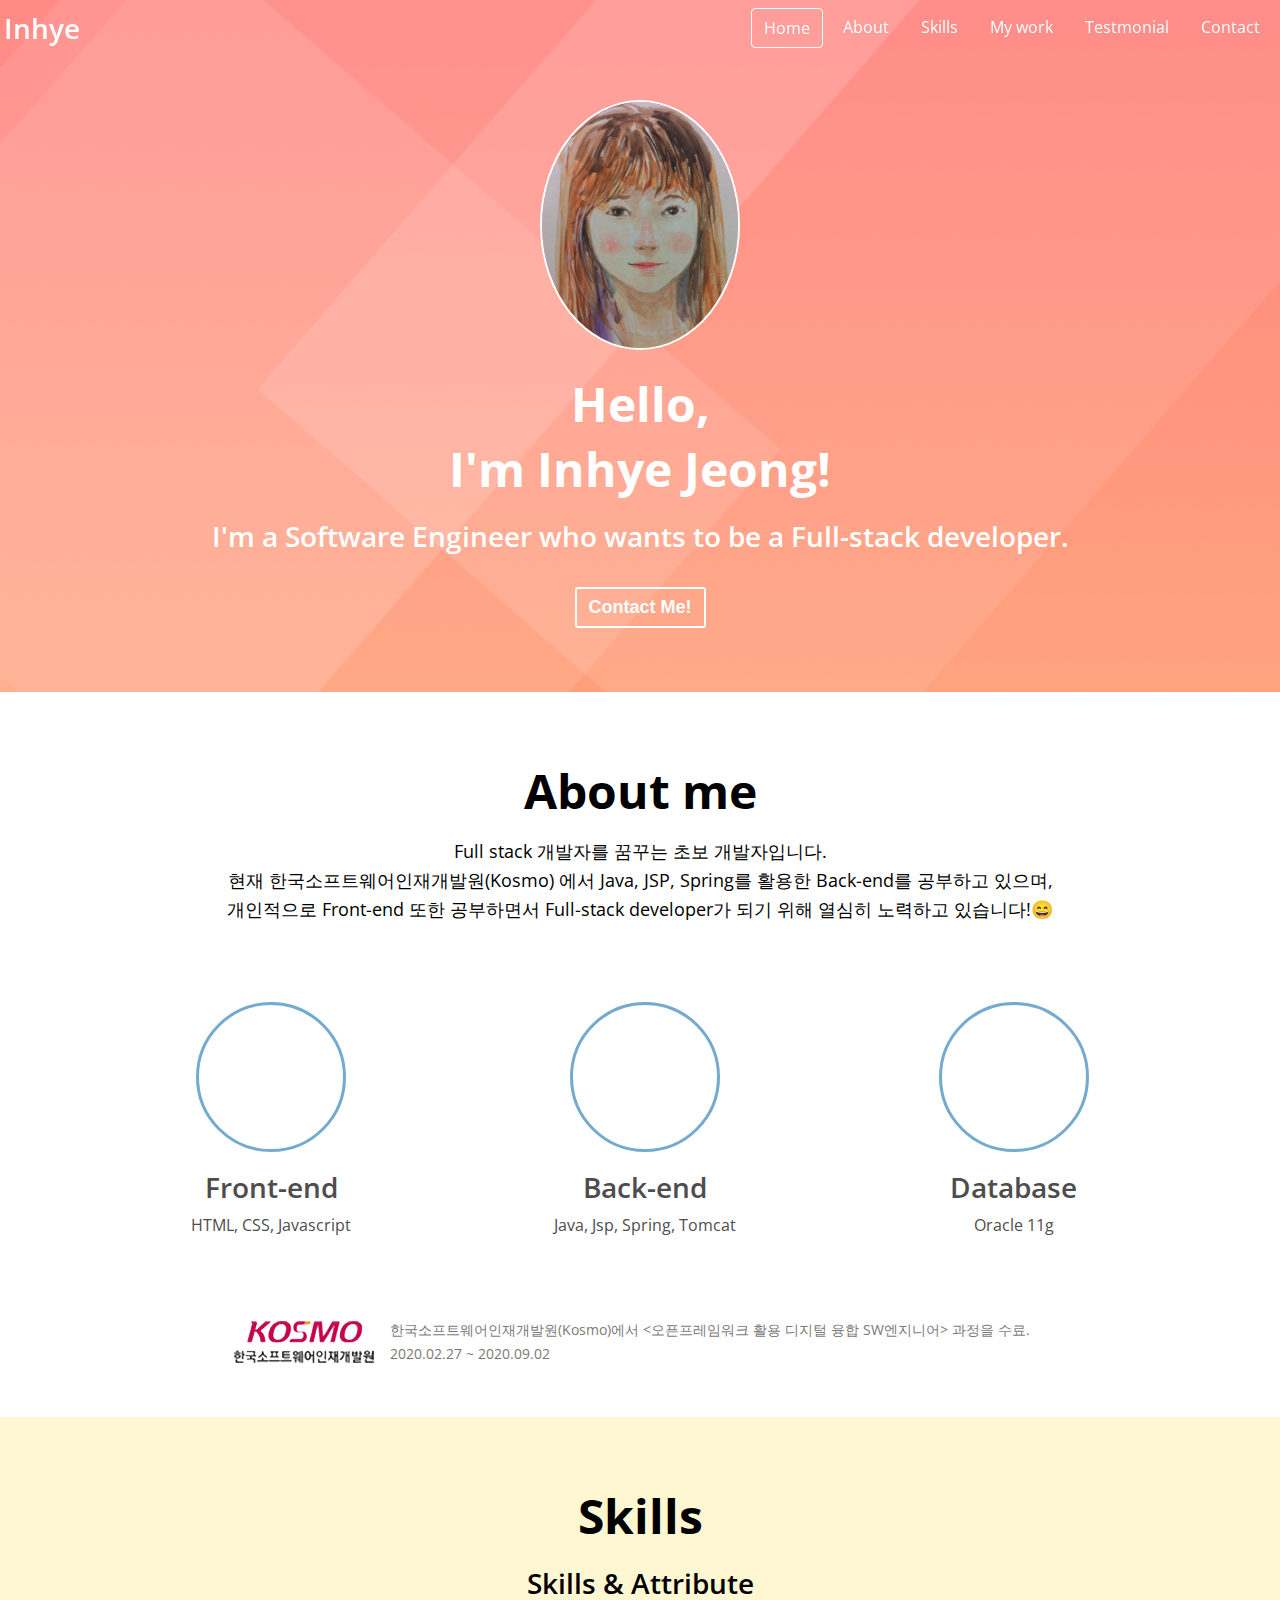
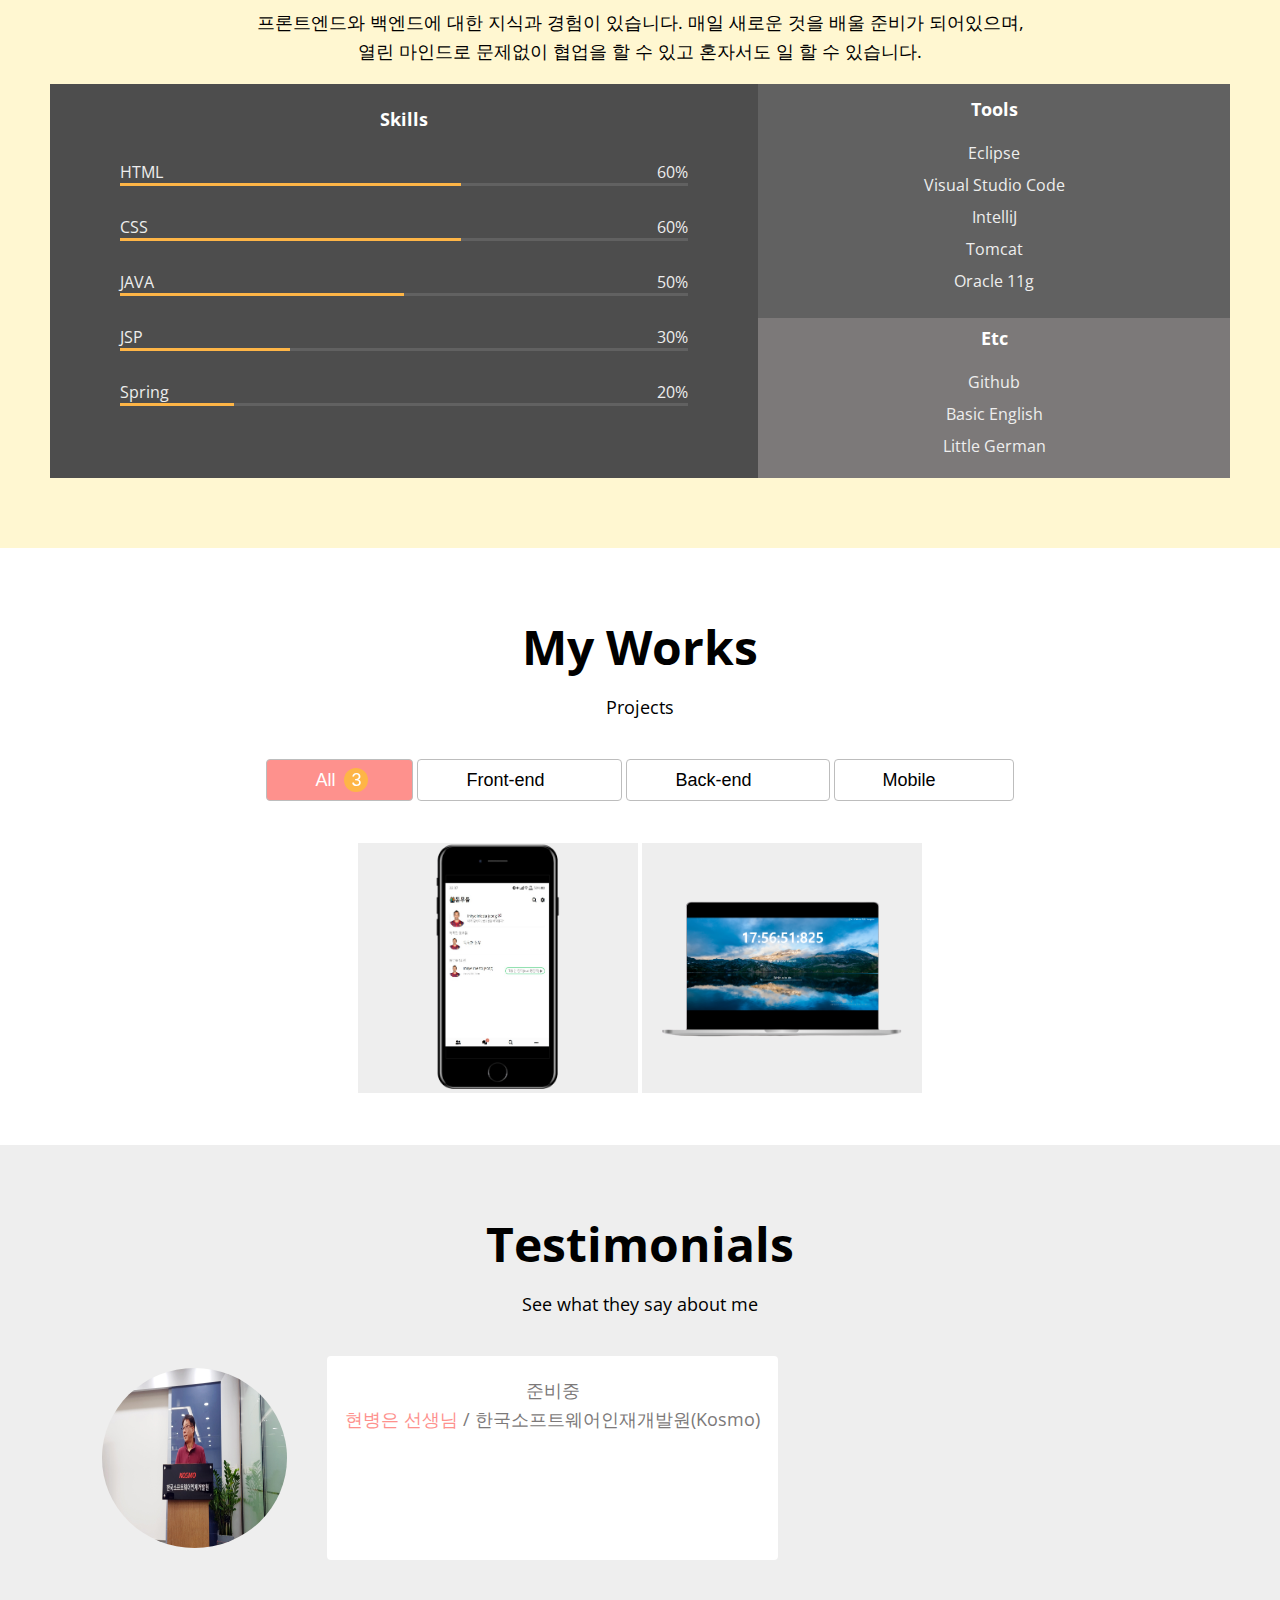
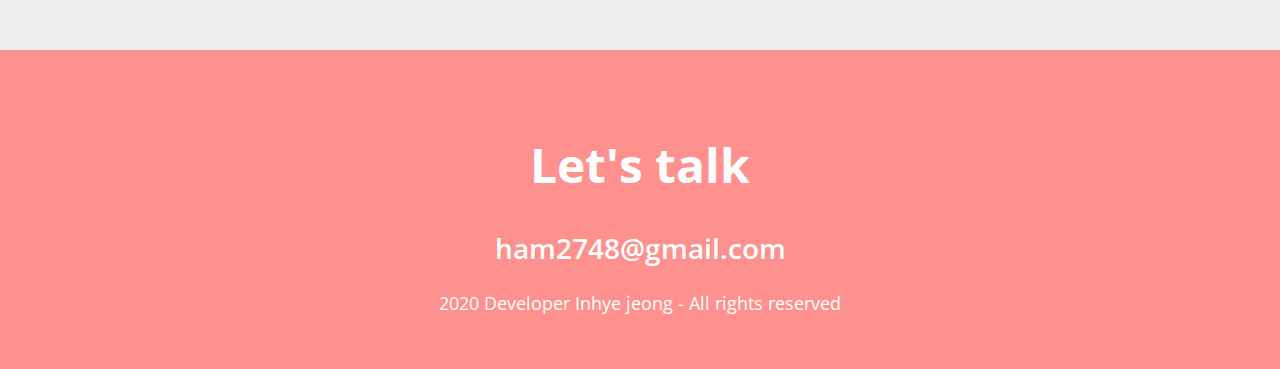
==== index1.html @ 063734d1 "JS Navbar" ====
<!DOCTYPE html>
<html lang="en">
<head>
    <meta charset="UTF-8">
    <meta name="viewport" content="width=device-width, initial-scale=1.0">
    <!-- Font awesome CDN  -->
    <link rel="stylesheet" 
          href="https://use.fontawesome.com/releases/v5.13.0/css/all.css" 
          integrity="sha384-Bfad6CLCknfcloXFOyFnlgtENryhrpZCe29RTifKEixXQZ38WheV+i/6YWSzkz3V" 
          crossorigin="anonymous">
    <!-- 구글 폰트 CDN-->
    <link href="https://fonts.googleapis.com/css2?family=Open+Sans:wght@400;600;700&display=swap" 
          rel="stylesheet">
    <!-- CSS Import -->
    <link rel="stylesheet" 
          type="text/css" 
          href="css/style.css" />
    <script defer src="/js/main.js"></script>
    <title>Document</title>
</head>
<body>
    <!-- 6개의 section으로 구분을 함 -->
    <!--  -->
    <!-- Navbar -->
    <!-- 전체 세션 구분  -->
    <nav id="navbar">
        <!-- 상단 로고단 구성 -->
        <div class="navbar__logo">
            <i class="fab fa-diaspora"></i>
            <a href="#">Inhye</a>
        </div>
        <!-- 메뉴 구성 -->
        <div class="navbar__menu">
            <ul class="navbar__menu">
                <li class="navbar__menu__item active" >Home</li>
                <li class="navbar__menu__item">About</li>
                <li class="navbar__menu__item">Skills</li>
                <li class="navbar__menu__item">My work</li>
                <li class="navbar__menu__item">Testmonial</li>
                <li class="navbar__menu__item">Contact</li>
            </ul>
        </div>

        <!-- Toggle Button -->
        <button class="navbar__toggle-btn">
            <i class="fas fa-bars"></i>
        </button>
    </nav>

    <!-- HOME -->
    <section id="home">
        <img src="images/IMG_6119.jpg"
        width="20%"
        height="20%" 
        alt="Inhye's profile photos" 
        class="home__avartar" 
        />
        <h1 class="home__title">Hello, <br/>I'm Inhye Jeong!</h1>
        <h2 class="home__description">I'm a Software Engineer who wants to be a Full-stack developer.</h2>
        <button class="home__contact">Contact Me!</button>
    </section>


    <!-- About -->
    <!-- 프로필사진, 인삿말, 간단한 프로필 메세지, contact me -->
    <section id="about" class="section section__container">
        <!-- 공통되는 부분은 따로 클래스 or id의 명칭을 지정하지 않는다. -->
        <h1>About me</h1>
        <p>
            Full stack 개발자를 꿈꾸는 초보 개발자입니다.<p> 현재 한국소프트웨어인재개발원(Kosmo) 에서 Java, JSP, Spring를 활용한 Back-end를 공부하고 있으며, <p>
            개인적으로 Front-end 또한 공부하면서 Full-stack developer가 되기 위해 열심히 노력하고 있습니다!😄
        </p>
        <div class="about__majors">
            <div class="major">
                <div class="major__icon">
                    <i class="fab fa-html5"></i>
                </div>
                <h2 class="major__title">Front-end</h2>
                <div class="major__description">
                    HTML, CSS, Javascript
                </div>
            </div>
            <div class="major">
                <div class="major__icon">
                    <i class="fas fa-server"></i>
                </div>
                <h2 class="major__title">Back-end</h2>
                <div class="major__description">
                    Java, Jsp, Spring, Tomcat
                </div>
            </div>
            <div class="major">
                <div class="major__icon">
                    <i class="fas fa-database"></i>
                </div>
                <h2 class="major__title">Database</h2>
                <div class="major__description">
                    Oracle 11g
                </div>
            </div>
        </div>
        <div class="about__school">
            <div class="school ">
                <img src="images/school/logo_center.png" 
                alt="school" 
                class="school__logo">
                <div class="school__description">
                    <p class="school__name">
                        한국소프트웨어인재개발원(Kosmo)에서 <오픈프레임워크 활용 디지털 융합 SW엔지니어> 과정을 수료.
                    </p>
                    <p class="school__period">
                        2020.02.27 ~ 2020.09.02
                    </p>
                </div>
            </div>
        </div>
    </section>

    <!-- Skills -->
    <section id="skills" class="section">
        <div class="section__container">
            <h1>Skills</h1>
            <h2>Skills & Attribute</h2>
            <p>
                프론트엔드와 백엔드에 대한 지식과 경험이 있습니다. 
                매일 새로운 것을 배울 준비가 되어있으며,<p> 
                열린 마인드로 문제없이 협업을 할 수 있고 혼자서도 일 할 수 있습니다.
            </p>

            <!-- 전체적인 skills 설명 부분 -->
            <div class="skillset">
                <!-- 그래프로 보여줄 부분 -->
                <div class="skillset__left">
                    <h3 class="skillset__title">Skills</h3>
                    <div class="skill">
                        <div class="skill__description">
                            <span>HTML</span>
                            <span>60%</span>
                        </div>
                        <div class="skill__bar">
                            <div class="skill__value" style="width: 60%;"></div>
                        </div>
                    </div>
                    <div class="skill">
                        <div class="skill__description">
                            <span>CSS</span>
                            <span>60%</span>
                        </div>
                        <div class="skill__bar">
                            <div class="skill__value" style="width: 60%;"></div>
                        </div>
                    </div>
                    <div class="skill">
                        <div class="skill__description">
                            <span>JAVA</span>
                            <span>50%</span>
                        </div>
                        <div class="skill__bar">
                            <div class="skill__value" style="width: 50%;"></div>
                        </div>
                    </div>
                    <div class="skill">
                        <div class="skill__description">
                            <span>JSP</span>
                            <span>30%</span>
                        </div>
                        <div class="skill__bar">
                            <div class="skill__value" style="width: 30%;"></div>
                        </div>
                    </div>
                    <div class="skill">
                        <div class="skill__description">
                            <span>Spring</span>
                            <span>20%</span>
                        </div>
                        <div class="skill__bar">
                            <div class="skill__value" style="width: 20%;"></div>
                        </div>
                    </div>
                </div>
                <div class="skillset__right">
                    <div class="tools">
                        <h3 class="skillset__title">Tools</h3>
                        <ul class="tools__list">
                            <li><span>Eclipse</span></li>
                            <li><span>Visual Studio Code</span></li>
                            <li><span>IntelliJ</span></li>
                            <li><span>Tomcat</span></li>
                            <li><span>Oracle 11g</span></li>
                        </ul>
                    </div>
                    <div class="etc">
                        <h3 class="skillset__title">Etc</h3>
                        <ul class="etc__list">
                            <li><span>Github</span></li>
                            <li><span>Basic English</span></li>
                            <li><span>Little German</span></li>
                        </ul>
                    </div>
                </div>
            </div>
        </div>            
    </section>

    <!-- Work -->
    <section id="work" class="section">
       <div class="section__container">
        <h1>My Works</h1>
        <h3>Projects</h3>
        <div class="work__categories">
            <button class="category__btn active">
                All <span class="category__count">3</span>
            </button>
            <button class="category__btn">
                Front-end <span class="category__count">2</span>
            </button>
            <button class="category__btn">
                Back-end <span class="category__count">1</span>
            </button>
            <button class="category__btn">
                Mobile <span class="category__count">0</span>
            </button>
        </div>
        <div class="works__projects">
            <a 
                href="https://github.com/ineainea/kakao-clone-v2" 
                class="project"
                target="blank">
                <!-- project의 이미지를 올릴부분 -->
                <img src="images/projects/kakao-clone-v2-removebg.png" 
                     alt="Kakako Talk Clone"
                     class="project__img">
                <!-- project에 대한 설명 부분 -->
                <div class="project__description">
                    <h3>Kakako Talk Clone </h3>
                    <span>Clone coding with HTML and CSS</span>
                </div>
            </a>
            <a 
            href="https://github.com/ineainea/Momentum-clone" 
            class="project"
            target="blank">
            <!-- project의 이미지를 올릴부분 -->
            <img src="images/projects/Momentum-clone-v2-removebg-preview.png" 
                 alt="Momentum TO-DO List Clone"
                 class="project__img">
            <!-- project에 대한 설명 부분 -->
            <div class="project__description">
                <h3>Momentum TO-DO List Clone</h3>
                <span>Clone coding with HTML, CSS, Javascript and OpenAPI</span>
            </div>
        </a>
        </div>
       </div>
    </section>
    <!-- Testmonials -->
    <section id="testmonials" class="section">
        <div class="section__container">
            <!-- 제목부분 -->
        <h1>Testimonials</h1>
        <h3>See what they say about me</h3>
        <!-- 안에 구성부분 -->
        <div class="testmonials">
            <div class="testmonial">
                <!-- 추천인의 사진 -->
                <img src="images/testmonial/현병은강사님.jpg" 
                alt="People" 
                class="testmnial__avatar"/>
                <!-- 추천에 대한 내용 -->
                <div class="testmonial__speech-bubble">
                    <p>준비중</p>
                    <p class="name">
                        <a href="http://www.ikosmo.co.kr/introduce/introduceTeacher.ans">
                            현병은 선생님
                        </a>
                         / 한국소프트웨어인재개발원(Kosmo)
                    </p>
                </div>
            </div>
        </div>
        </div>
    </section>
    <!-- Contact -->
    <section id="contact" class="section">
        <h1 class="contact__title">Let's talk</h1>
        <h2 class="contact__email">ham2748@gmail.com</h2>
        <div class="contact__link">
            <a href="https://github.com/ineainea" target="_blank">
                <i class="fab fa-github"></i>
            </a>
            <a href="https://www.instagram.com/jeonginhye769/" target="_blank">
                <i class="fab fa-instagram"></i>
            </a>
        </div>
        <p class="conntact__rights">
            2020 Developer Inhye jeong - All rights reserved
        </p>
    </section>
</body>
</html>
---- css/style.css ----
/* Global Setting */
:root
{
    /* Color */
    --color-white: #ffffff;
    --color-light-white: #eeeeee;
    --color-dark-white: #bdbdbd;
    --color-pink: #fe918d;
    --color-dark-pink: #ff6863;
    --color-dark-grey: #4d4d4d;
    --color-grey: #616161;
    --color-light-grey: #7c7979;
    --color-blue: #73aace;
    --color-yellow: #fff7d1;
    --color-orange: #feb546;
    --color-black: #000000;

    /* Font Size */
    --font-large: 48px;
    --font-medium: 28px;
    --font-regular: 18px;
    --font-small: 16px;
    --font-micro: 14px;

    /* Font weight */
    --weight-bold: 700;
    --weight-semi-bold: 600;
    --weight-regular: 400;

    /* Size */
    --size-border-radius: 4px;

    /* Annimation */
    --animation-duration: 300ms;
}

/* Universial tags */
*
{
    box-sizing: border-box;
}

body
{
    font-family: 'Open Sans', sans-serif;
    margin: 0;
    cursor: default;
}

a
{
    /* 밑줄 색 삭제 */
    text-decoration: none;
    color: var(--color-white);
}

button
{
    background-color: transparent;
    cursor: pointer;
    border: none;
    outline: none;
}

ul
{
    /* 목록 앞 마커를 정하는 속성 */
    list-style: none;
    padding-left: 0;
}

/* Typography */
h1 {
    font-size: var(--font-large);
    font-weight: var(--weight-bold);
    color: var(--color-black);
    margin: 16px 0px;
  }
  
h2 {
    font-size: var(--font-medium);
    font-weight: var(--weight-semi-bold);
    color: var(--color-black);
    margin: 8px 0;
  }
  
  h3 {
    font-size: var(--font-regular);
    font-weight: var(--weight-regular);
    color: var(--color-black);
    margin: 8px 0;
  }
  
  p {
    font-size: var(--font-regular);
    font-weight: var(--weight-regular);
    color: var(--color-black);
    margin: 4px 0;
  }

/* Navbar */
#navbar
{
    /* 2군데로 나누고 */
    display: flex;
    position: fixed;
    width: 100%;
    height: 55px;
    /* 양옆으로 간격을 벌려놓는다 */
    justify-content: space-between;
    background-color: transparent;
    /* 수직일 때의 중심을 잡을 떄는 align-items */
    align-items: center;
    color: var(--color-white);
    padding: 4px;
    transition: all var(--animation-duration) ease-in;
}

#navbar.navbar--dark
{
    background-color: var(--color-pink);
    height: 55px;
    padding: 4px;
}

.navbar__menu
{
    /* 수평으로 놓게함 */
    display: flex;
}

.navbar__logo
{
    font-size: var(--font-medium);
    font-weight: var(--weight-semi-bold);
}

.navbar__menu__item
{
    /* 간격 띄어놓음 */
    padding: 8px 12px;
    margin: 0 4px;
    cursor: pointer;
    border-radius: var(--size-border-radius);
}

.navbar__menu__item.active
{
    border: 1px solid var(--color-white);
}

/* navbar__menu__item 위로 마우스가 올라갔을 때 */
.navbar__menu__item:hover
{
    background-color: var(--color-dark-pink);
}

.navbar__toggle-btn
{
    /*기존 자리에서 빠져나와 자리를 잡음
    top, left 등 자리를 지정해줘야함*/
    /* 페이지의 사이즈가 768px 이상일때는 토글버튼이 안보임*/
    position: absolute;
    top: 24px;
    right: 32px;
    font-size: 24px;
    color: var(--color-white);
    display: none;
}


/* HOME */
#home
{
    background: url('/images/homebackground.png') center/cover no-repeat;
    padding: 40px;
    padding-top: 100px;
    text-align: center;
}

.home__avartar
{
    width: 200px;
    height: 250px;
    border-radius: 50%;
    border: 2px solid var(--color-white);
}

.home__title,
.home__description
{
    color: var(--color-white);
}

.home__contact
{
    font-size: var(--font-regular);
    font-weight: var(--weight-semi-bold);
    margin: 24px;
    padding: 8px 12px;
    border: 2px solid var(--color-white);
    border-radius: 3px;
    color: var(--color-white);
}

/* Section common */
.section
{
    padding: 50px;
    text-align: center;
    /*보통 1000~1200px 이 데스크탑에서
    편하게 볼 수 있는 너비이다.*/
    margin: auto;
}

.section__container
{
    max-width: 1200px;
    margin: auto;
}

.about__majors
{
    display: flex;
    justify-content: space-around;
    margin: 80px 0;
}

.about__school
{
    display: flex;
    justify-content: space-around;
}

.major__icon
{
    width: 150px;
    height: 150px;
    line-height: 150px;
    font-size: 90px;
    margin: auto;
    border: 3px solid var(--color-blue);
    border-radius: 50%;
    margin-bottom: 16px;
    color: var(--color-blue);
}
.major__icon i
{
    /* 애니메이션은 300ms ~ 350ms 사이에서 사용하는것이 적당
    그 이상 혹은 이하는 너무 빠르거나 느리다. */
    transition: all 350ms ease;
}
.major__icon:hover i
{
    color: var(--color-pink);
    transform: rotate(-30deg) scale(1.1);
}

.major__title,
.major__description
{
    color: var(--color-dark-grey);
}

.major__description
{
    font-size: var(--font-small);
}

.school
{
    display: flex;
    align-items: center;
}

.school__description
{
    margin: 0 16px;
    text-align: left;
}

.school__name,
.school__period
{
    color: var(--color-light-grey);
}

.school__name
{
    font-size: var(--font-micro);
}

.school__period
{
    font-size: var(--font-micro);
}

/* Skill */
#skills
{
    background-color: var(--color-yellow);
    
}

.skillset
{
    display: flex;
    background-color: var(--color-light-grey);
    color: var(--color-light-white);
    margin: 20px 0;
}

.skillset__title
{
    color: var(--color-white);
    font-weight: var(--weight-bold);
    margin-top: 8px;
}

.skillset__left
{
    flex-basis: 60%;
    background-color: var(--color-dark-grey);
    padding: 15px 40px;
}

.skill
{
    margin: 30px;
}

.skill__description
{
    display: flex;
    justify-content: space-between;
}

.skill__bar
{
    width: 100%;
    height: 3px;
    background-color: var(--color-grey);
}

.skill__value
{
    height: 3px;
    background-color: var(--color-orange);
}

.skillset__right
{
    flex-basis: 40%;
}

.tools
{
    background-color: var(--color-grey);
    padding: 5px;
}

.tools li,
.etc li
{
    padding: 5px;
}

/* Work */
.work__categories
{
    margin: 40px;
}

.category__btn
{
    border: 1px solid var(--color-dark-white);
    border-radius: var(--size-border-radius);
    font-size: var(--font-regular);
    padding: 8px 48px;
}

.category__btn.active,
.category__btn:hover
{
    background-color: var(--color-pink);
    color: var(--color-white);
}
.category__btn.active .category__count,
.category__btn:hover .category__count
{
    opacity: 1;
    top: 0;
}
.category__count
{
    background-color: var(--color-orange);
    border-radius: 50%;
    color: var(--color-white);
    width: 24px;
    height: 24px;
    line-height: 24px;;
    display: inline-block;
    position: relative;
    top: -20px;
    left: 4px;
    opacity: 0;
    transition: all var(--animation-duration) ease-in;
}

.works__projects
{
    display: flex;
    flex-wrap: wrap;
    justify-content: center;
}

.project
{
    position: relative;
    display: flex;
    justify-content: center;
    align-items: center;
    width: 280px;
    height: 250px;
    margin: 2px;
    background-color: var(--color-light-white);
}

.project__img
{
    max-width: 100%;
    max-height: 100%;
}

.project__description
{
    /*posion: absolute를 쓰게되면 근접한 노드중에 static을 쓰지 않은 부모로 찾아가게 됨*/
    /*아무것도 쓰지않으면 default로 static이 사용됨*/
    /*결국 boby부분으로 올라감*/
    /*위에 .project에서 선언한 position: relative; 으로 영역에서만 absolute 이동 할 수 있음 */
    position: absolute;
    background-color: black;
    display: flex;
    flex-direction: column;
    justify-content: center;
    width: 100%;
    height: 100%;
    top: 0;
    left: 0;
    opacity: 0;
    transform: translateY(10px);
    transition: all var(--animation-duration) ease-in;
}

.project:hover .project__description
{
    opacity: 0.8;
    transform: translateY(0px);
}

.project__description h3
{
    color: var(--color-white);
}

.project__description h3:after
{
    content: '';
    display: block;
    position: relative;
    left: 50%;
    width: 25px;
    height: 2px;
    margin-left: -12px;
    margin-top: 8px;
    background-color: var(--color-dark-white);
}

/* Testimonial */
#testmonials
{
    background-color: var(--color-light-white);
}

.testmonials
{
    margin: 40px;
    text-align: center;
    justify-content: center;
}

.testmonial
{   
    display: flex;
    margin: 32px 0;
}

.testmnial__avatar
{
    width: 185px;
    height: 180px;
    border-radius: 50%;
    margin: 12px;
}
/* 홀수일때 margin을 오른쪽에만 줌 */
.testmnial__avatar:nth-child(odd)
{
    margin-right: 40px;
}
/* 짝수일 때 margin을 왼쪽에만 줌 */
.testmnial__avatar:nth-child(even)
{
    margin-left: 40px;
}

.testmonial__speech-bubble
{
    padding: 18px;
    background-color: var(--color-white);
    border-radius: var(--size-border-radius);
}

.testmonial__speech-bubble p
{
    color: var(--color-light-grey);
}

.testmonial__speech-bubble a
{
    color: var(--color-pink);
}

/* Contact */
#contact
{
    background-color: var(--color-pink);
}

.contact__title,
.contact__email,
.conntact__rights
{
    color: var(--color-white);
}

.contact__title
{
    margin: 32px;
}

.contact__link
{
    font-size: var(--font-large);
    margin: 24px 0;
    transition: all var(--animation-duration) ease-in;
}

.contact__link i:hover
{
    transform: scale(1.1);
    color: var(--color-yellow);
}

/* 반응형 */
/* For below 768px screen width*/
/* 스크린의 넓이가 768px 이하일 때 토글 버튼이 나타남*/
/*스크린 사이즈가 작을때만 적용되는 스타일링*/
@media screen and (max-width: 768px)
{
    .navbar__toggle-btn
    {
        display: block;
    }
    #navbar
    {
        /* 아래로 위치하게 만듬 */
        /* column 일 떄는 중심축이 수직임
        그래서 중심을 수평 반대쪽에서 정리해야함*/
        flex-direction: column;
        /*왼쪽으로 정렬함*/
        align-items: flex-start;
    }
    /*메뉴 개당 하나씩 아래로*/
    .navbar__menu
    {
        flex-direction: column;
        text-align: center;
        width: 100%;
        /*토글버튼을 클릭 시 보여줘야 하기때문에 display: none 으로
        평소에는 볼 수 없게 한다.*/
        display: none;
    }
    .about__majors
    {
        flex-direction: column;
    }
    .major
    {
        margin-bottom: 38px;
    }
    .skillset
    {
        flex-direction: column;
    }
    /*화면을 가로로 꽉 차게 만듬
    위에서 @media로 사이즈를 제한했기 때문에 해당 사이즈가 넘으면
    flex-grow 효과는 사라짐*/
    .project
    {
        flex-grow: 1;
    }
    .testmnial__avatar
    {
        width: 80px;
        height: 80px;
    }
}
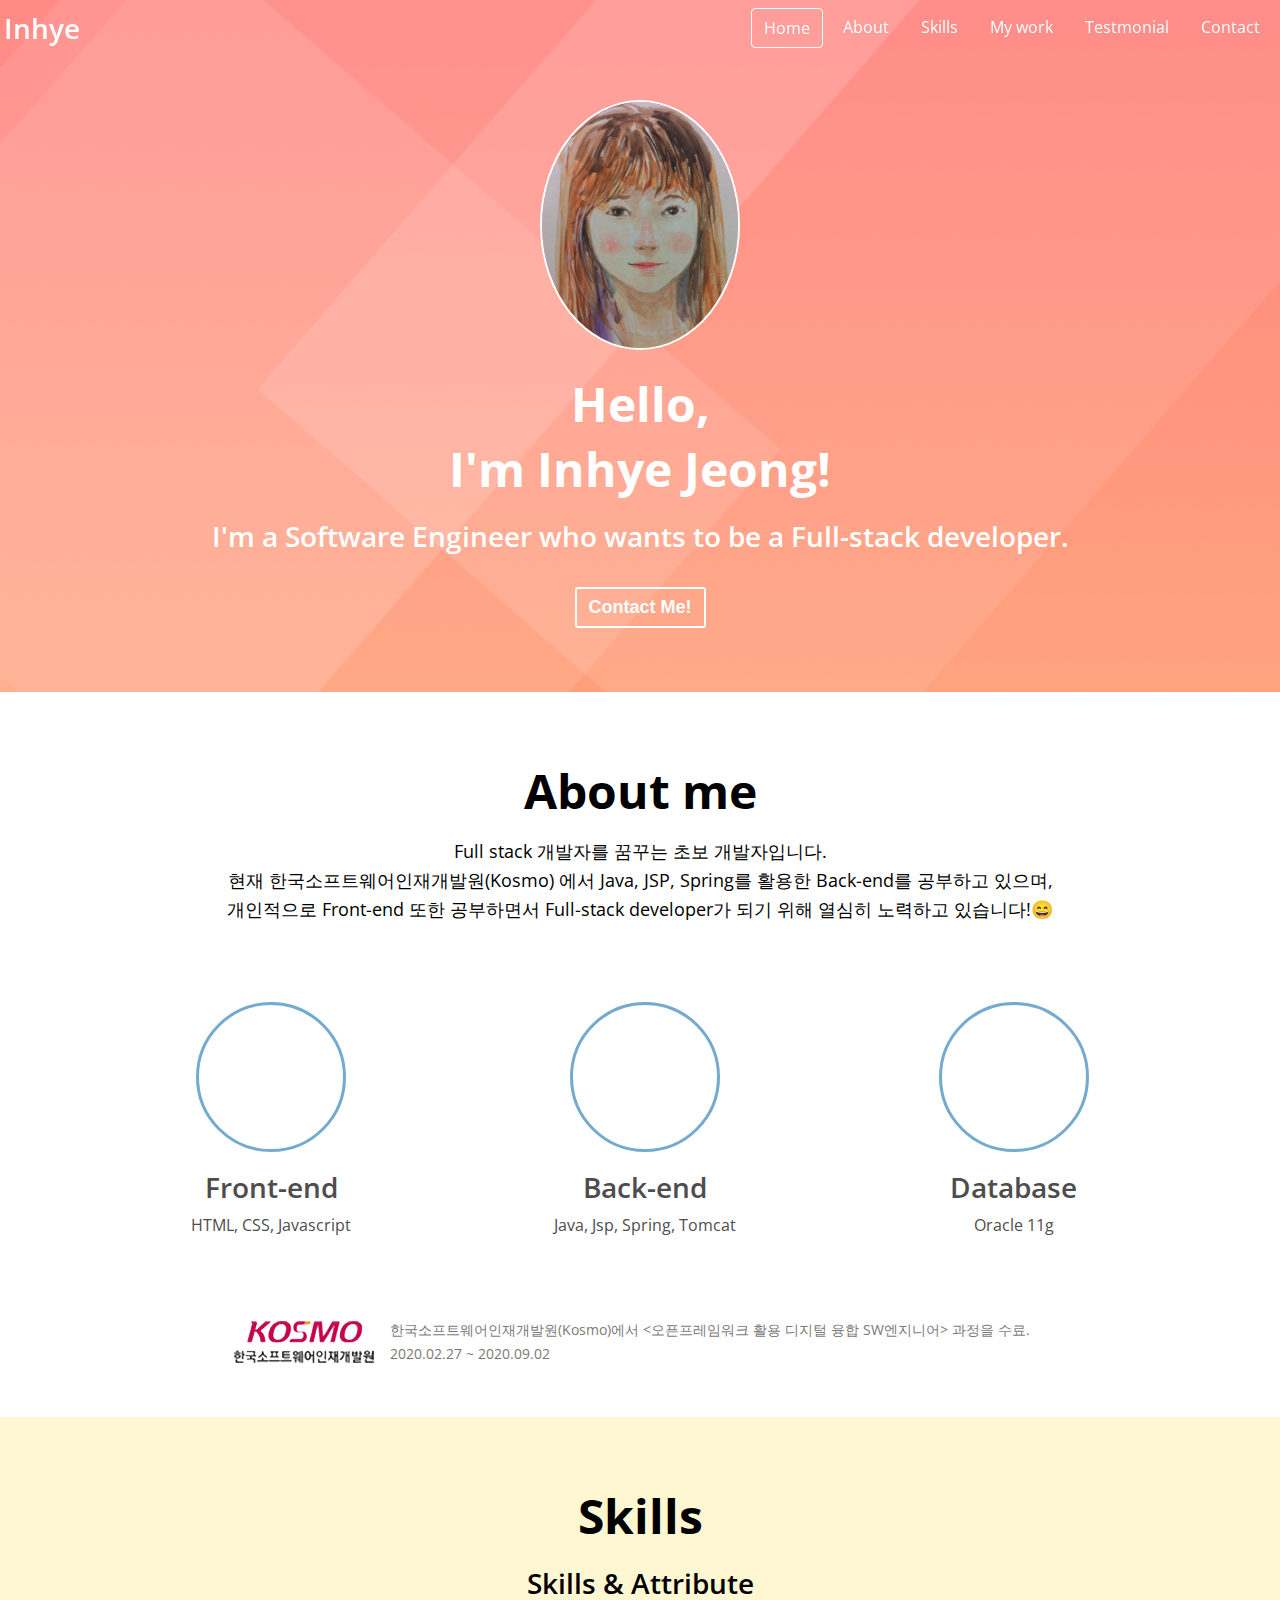
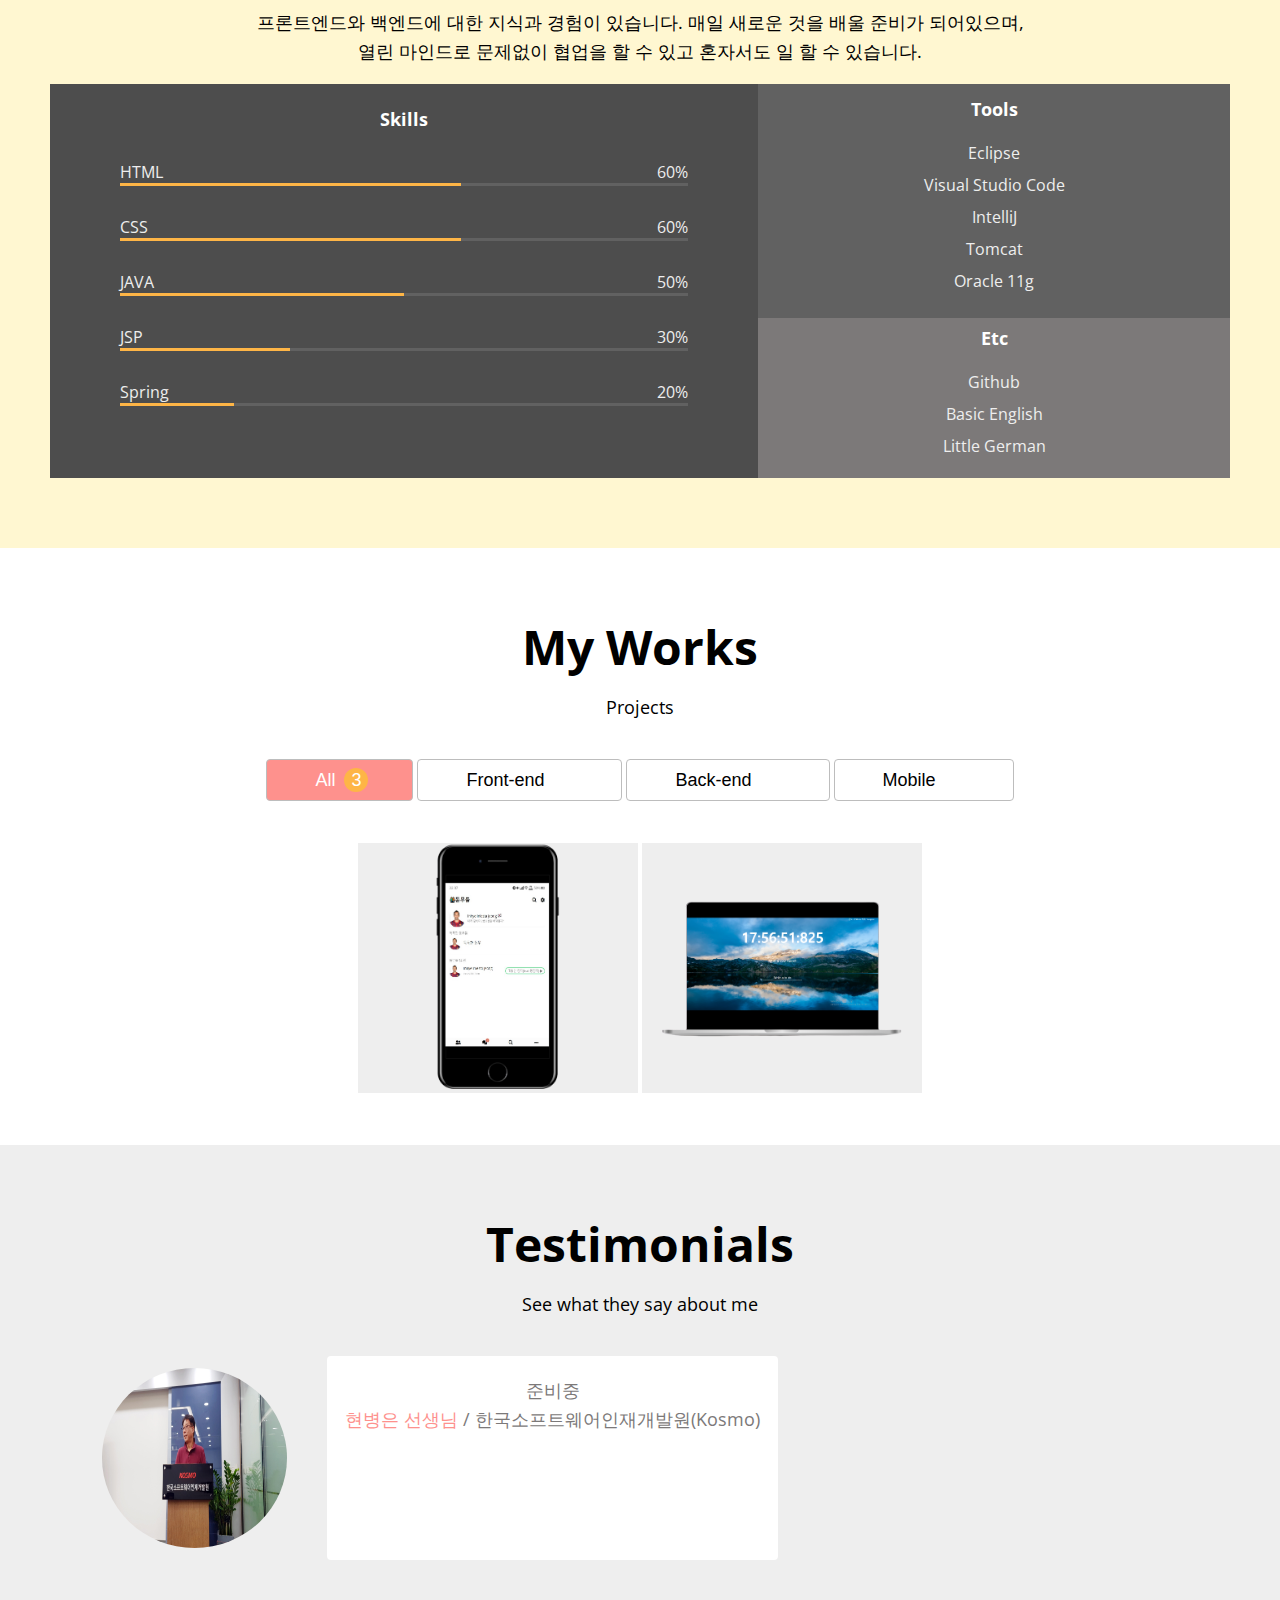
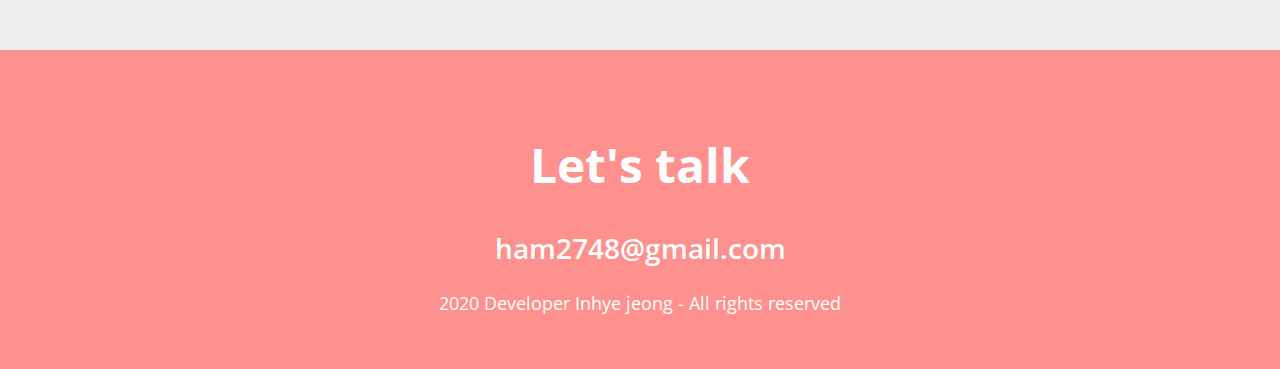
==== commit c464ce08: "JS: Navbar menu click" ====
--- a/index1.html
+++ b/index1.html
@@ -32,12 +32,12 @@
         <!-- 메뉴 구성 -->
         <div class="navbar__menu">
             <ul class="navbar__menu">
-                <li class="navbar__menu__item active" >Home</li>
-                <li class="navbar__menu__item">About</li>
-                <li class="navbar__menu__item">Skills</li>
-                <li class="navbar__menu__item">My work</li>
-                <li class="navbar__menu__item">Testmonial</li>
-                <li class="navbar__menu__item">Contact</li>
+                <li class="navbar__menu__item active" data-link="#home">Home</li>
+                <li class="navbar__menu__item" data-link="#about">About</li>
+                <li class="navbar__menu__item" data-link="#skills">Skills</li>
+                <li class="navbar__menu__item" data-link="#work">My work</li>
+                <li class="navbar__menu__item" data-link="#testmonials">Testmonial</li>
+                <li class="navbar__menu__item" data-link="#contact">Contact</li>
             </ul>
         </div>
 
--- a/css/style.css
+++ b/css/style.css
@@ -114,6 +114,8 @@
     color: var(--color-white);
     padding: 4px;
     transition: all var(--animation-duration) ease-in;
+    /* 가장 위의 위치에 올려놓음 */
+    z-index: 1;
 }
 
 #navbar.navbar--dark
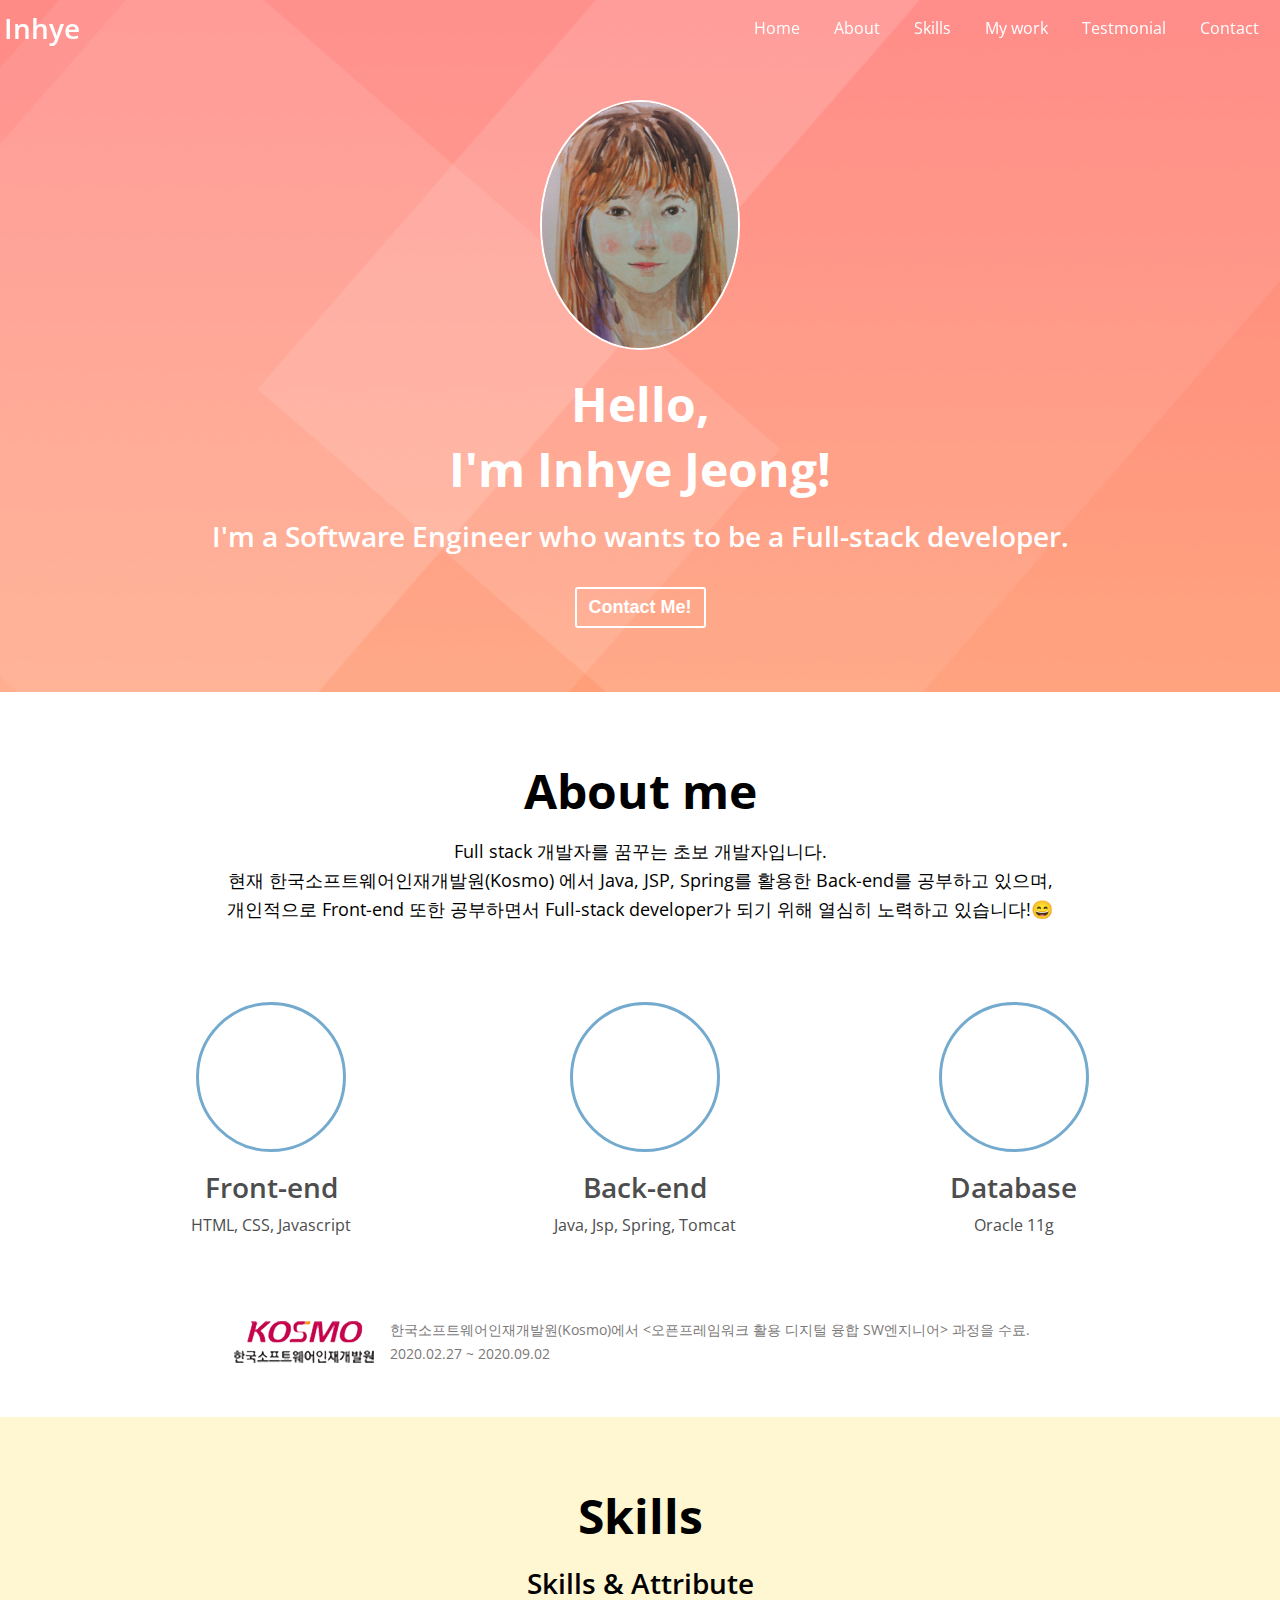
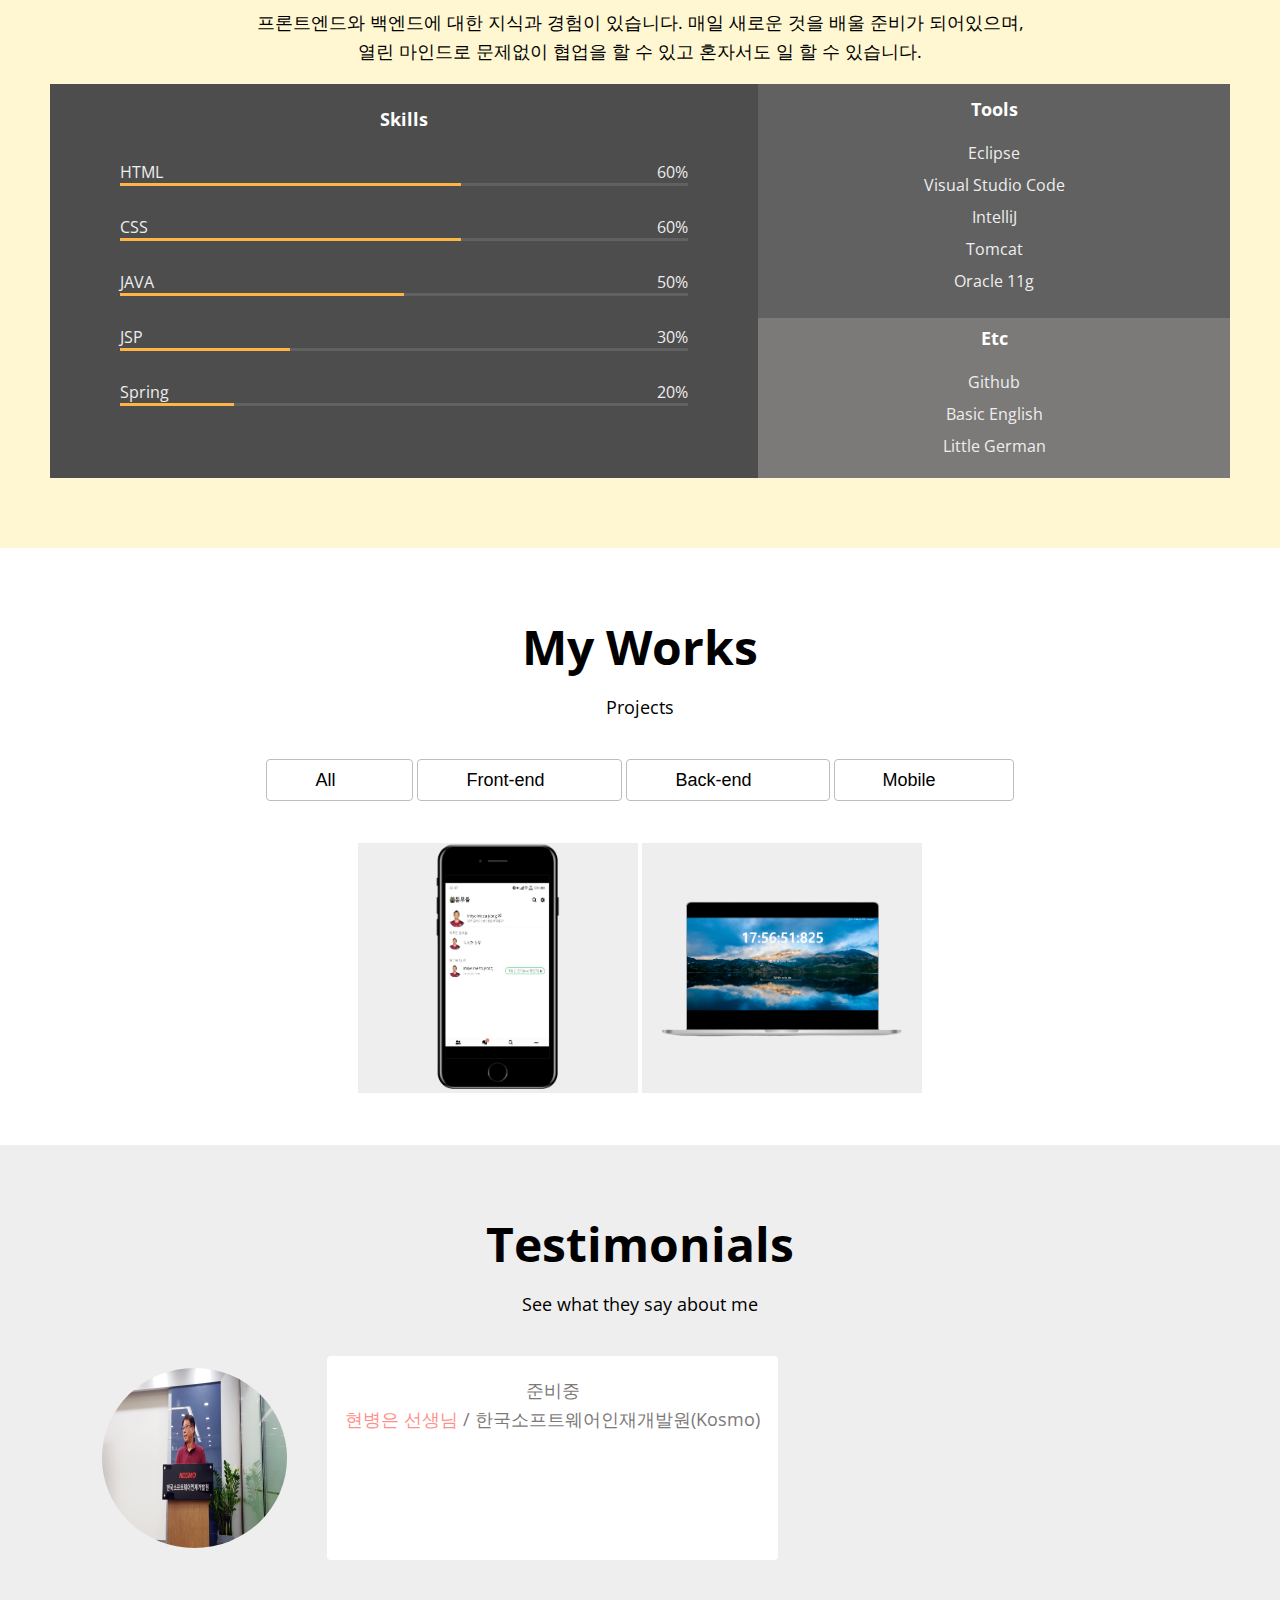
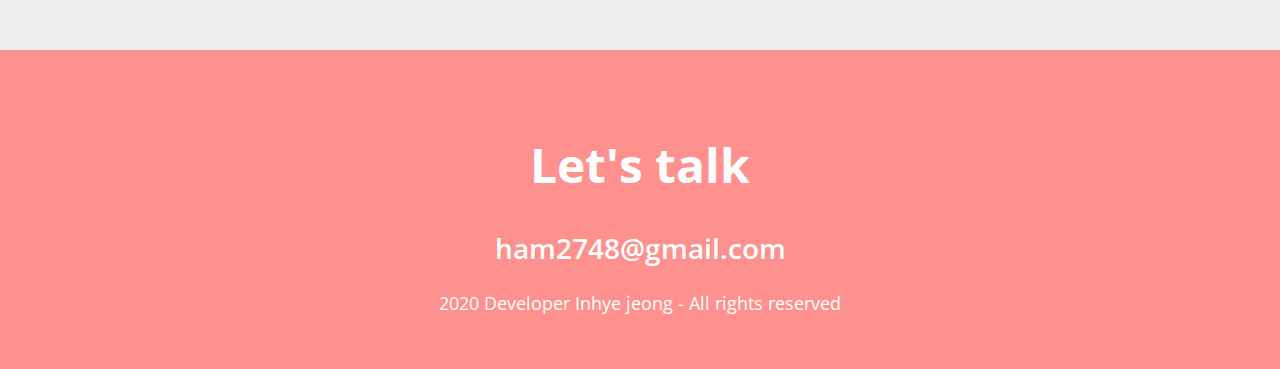
==== commit 13abec11: "JS project filtering" ====
--- a/index1.html
+++ b/index1.html
@@ -32,7 +32,7 @@
         <!-- 메뉴 구성 -->
         <div class="navbar__menu">
             <ul class="navbar__menu">
-                <li class="navbar__menu__item active" data-link="#home">Home</li>
+                <li class="navbar__menu__item" data-link="#home">Home</li>
                 <li class="navbar__menu__item" data-link="#about">About</li>
                 <li class="navbar__menu__item" data-link="#skills">Skills</li>
                 <li class="navbar__menu__item" data-link="#work">My work</li>
@@ -49,15 +49,17 @@
 
     <!-- HOME -->
     <section id="home">
-        <img src="images/IMG_6119.jpg"
-        width="20%"
-        height="20%" 
-        alt="Inhye's profile photos" 
-        class="home__avartar" 
-        />
-        <h1 class="home__title">Hello, <br/>I'm Inhye Jeong!</h1>
-        <h2 class="home__description">I'm a Software Engineer who wants to be a Full-stack developer.</h2>
-        <button class="home__contact">Contact Me!</button>
+        <div class="home__container">
+            <img src="images/IMG_6119.jpg"
+            width="20%"
+            height="20%" 
+            alt="Inhye's profile photos" 
+            class="home__avartar" 
+            />
+            <h1 class="home__title">Hello, <br/>I'm Inhye Jeong!</h1>
+            <h2 class="home__description">I'm a Software Engineer who wants to be a Full-stack developer.</h2>
+            <button class="home__contact" data-link="#contact">Contact Me!</button>
+        </div>
     </section>
 
 
@@ -208,16 +210,19 @@
         <h1>My Works</h1>
         <h3>Projects</h3>
         <div class="work__categories">
-            <button class="category__btn active">
+<!--button tag 안에 있는 data-filter를 설정,
+Work categories 안에 버튼을 클릭하면 버튼안에 있는 filter 값에 따라서
+그 data-type에 해당하는 것만 보여줌. -->
+            <button class="category__btn selected" data-filter="*">
                 All <span class="category__count">3</span>
             </button>
-            <button class="category__btn">
+            <button class="category__btn" data-filter="front-end">
                 Front-end <span class="category__count">2</span>
             </button>
-            <button class="category__btn">
+            <button class="category__btn" data-filter="back-end">
                 Back-end <span class="category__count">1</span>
             </button>
-            <button class="category__btn">
+            <button class="category__btn" data-filter="mobile">
                 Mobile <span class="category__count">0</span>
             </button>
         </div>
@@ -225,7 +230,8 @@
             <a 
                 href="https://github.com/ineainea/kakao-clone-v2" 
                 class="project"
-                target="blank">
+                target="blank"
+                data-type="front-end">
                 <!-- project의 이미지를 올릴부분 -->
                 <img src="images/projects/kakao-clone-v2-removebg.png" 
                      alt="Kakako Talk Clone"
@@ -239,7 +245,8 @@
             <a 
             href="https://github.com/ineainea/Momentum-clone" 
             class="project"
-            target="blank">
+            target="blank"
+            data-type="front-end">
             <!-- project의 이미지를 올릴부분 -->
             <img src="images/projects/Momentum-clone-v2-removebg-preview.png" 
                  alt="Momentum TO-DO List Clone"
@@ -296,5 +303,10 @@
             2020 Developer Inhye jeong - All rights reserved
         </p>
     </section>
+
+    <!-- Arrow Up-->
+    <button class="arrow-up">
+        <i class="fas fa-arrow-up"></i>
+    </button>
 </body>
 </html>--- a/css/style.css
+++ b/css/style.css
@@ -143,18 +143,17 @@
     padding: 8px 12px;
     margin: 0 4px;
     cursor: pointer;
+    border: 1px solid transparent;
     border-radius: var(--size-border-radius);
-}
-
-.navbar__menu__item.active
-{
-    border: 1px solid var(--color-white);
 }
 
 /* navbar__menu__item 위로 마우스가 올라갔을 때 */
 .navbar__menu__item:hover
 {
+    border: 1px solid white;
+    border-radius: var(--size-border-radius);
     background-color: var(--color-dark-pink);
+    
 }
 
 .navbar__toggle-btn
@@ -381,13 +380,13 @@
     padding: 8px 48px;
 }
 
-.category__btn.active,
+.category__btn.selected,
 .category__btn:hover
 {
     background-color: var(--color-pink);
     color: var(--color-white);
 }
-.category__btn.active .category__count,
+.category__btn.selected .category__count,
 .category__btn:hover .category__count
 {
     opacity: 1;
@@ -414,6 +413,14 @@
     display: flex;
     flex-wrap: wrap;
     justify-content: center;
+    opacity: 1;
+    transition: all var(--animation-duration) ease-out;
+}
+
+.works__projects.anim-out
+{
+    opacity: 0;
+    transform: scale(0.96) translateY(40px);
 }
 
 .project
@@ -426,6 +433,12 @@
     height: 250px;
     margin: 2px;
     background-color: var(--color-light-white);
+    transition: all var(--animation-duration) ease-out;
+}
+
+.project.invisible
+{
+    display: none;
 }
 
 .project__img
@@ -563,6 +576,30 @@
     color: var(--color-yellow);
 }
 
+/* Scroll */
+.arrow-up
+{
+    position: fixed;
+    bottom: 50px;
+    right: 50px;
+    width: 70px;
+    height: 70px;
+    font-size: 50px;
+    background-color: var(--color-pink);
+    color: var(--color-white);
+    border-radius: 50%;
+    opacity: 0;
+    transition: opacity 300ms ease-in;
+    /*안보일때는 클릭할 수 없도록 pointer event를 없앤다*/
+    pointer-events: none;
+}
+
+.arrow-up.visible
+{
+    opacity: 1;
+    pointer-events: auto;
+}
+
 /* 반응형 */
 /* For below 768px screen width*/
 /* 스크린의 넓이가 768px 이하일 때 토글 버튼이 나타남*/
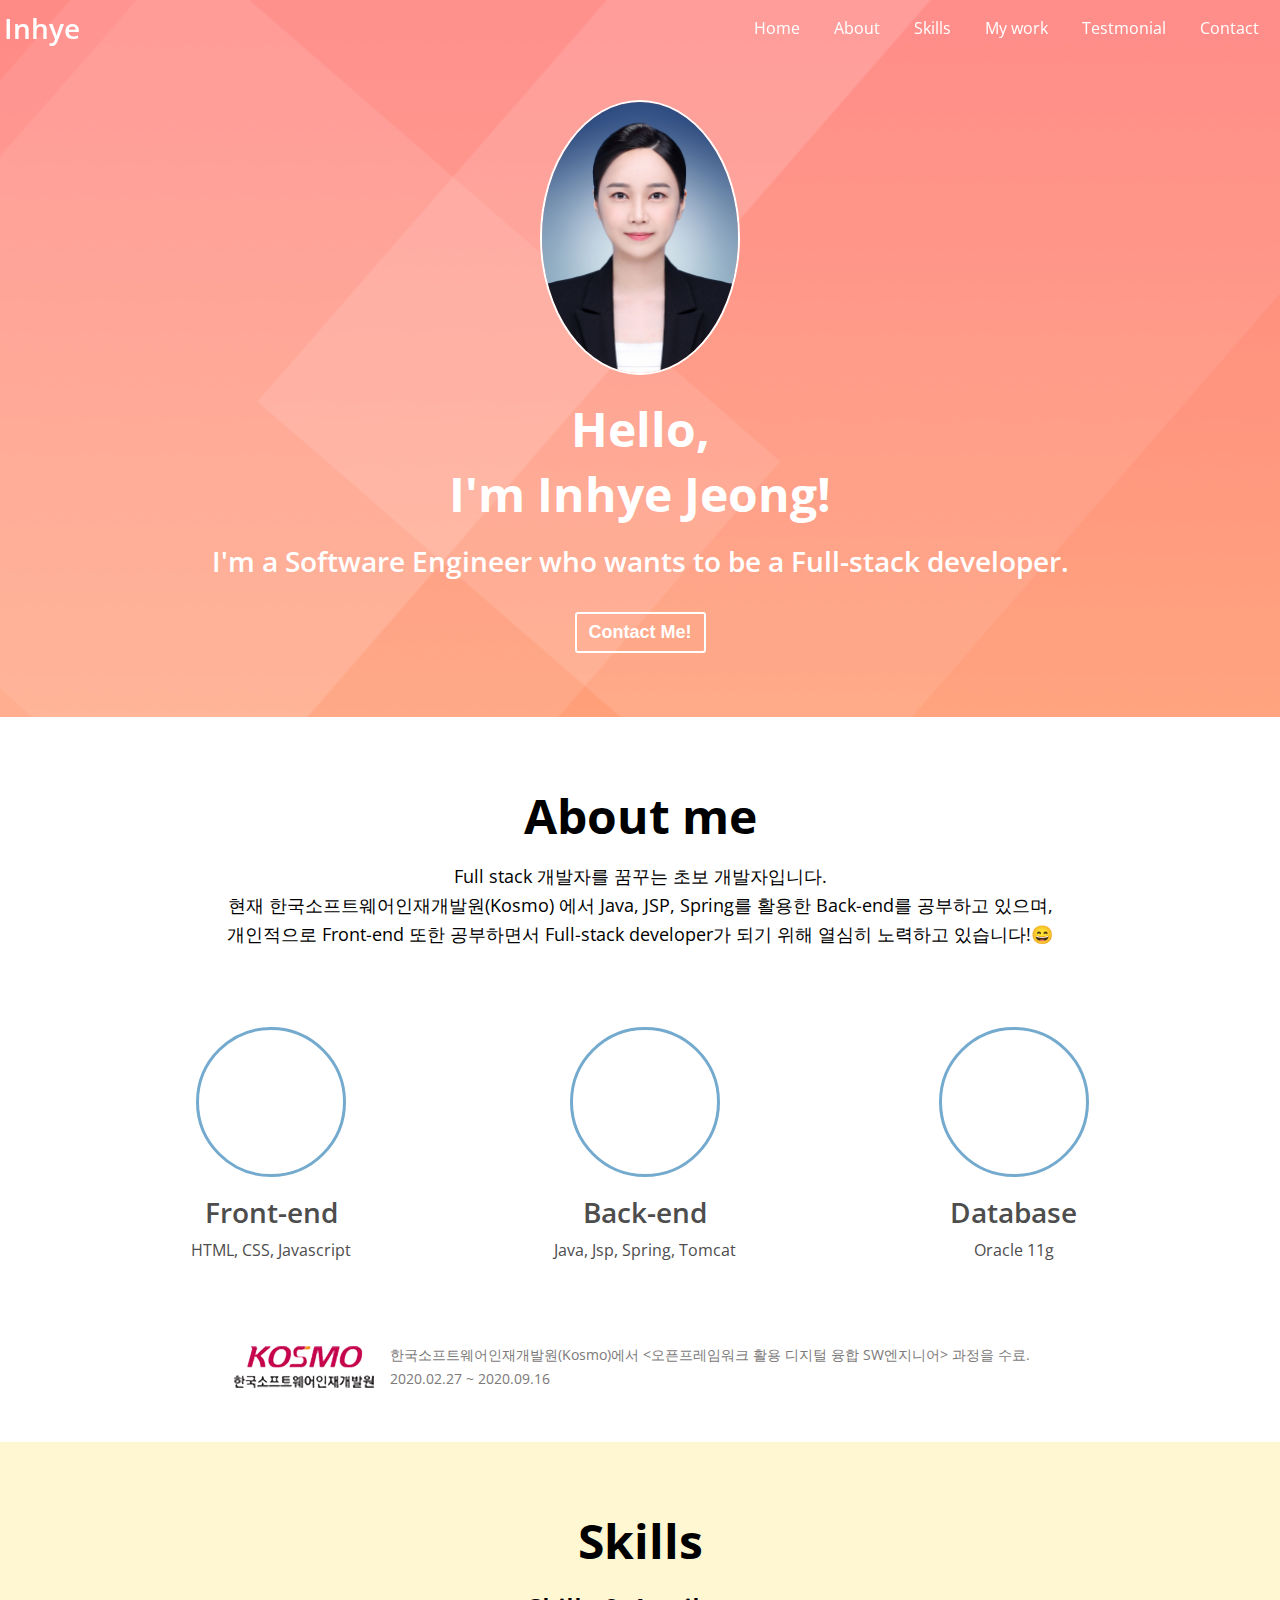
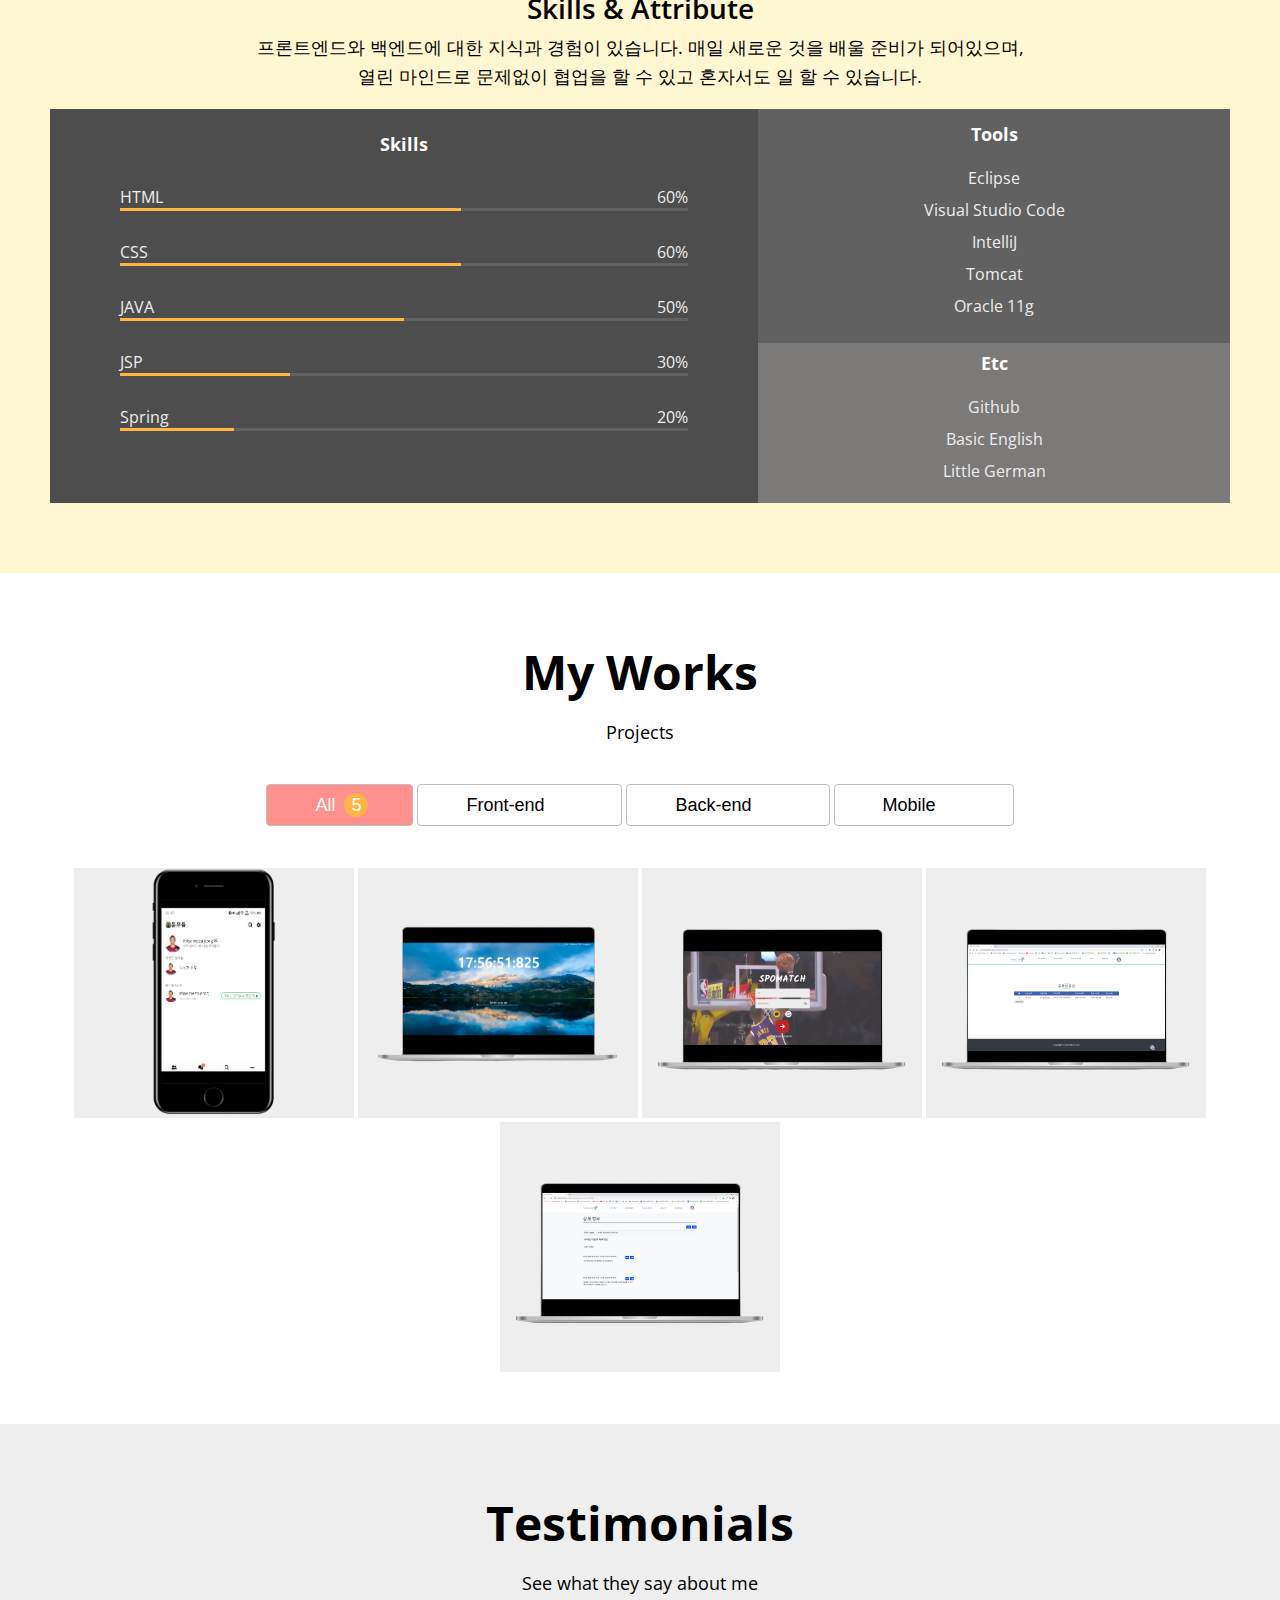
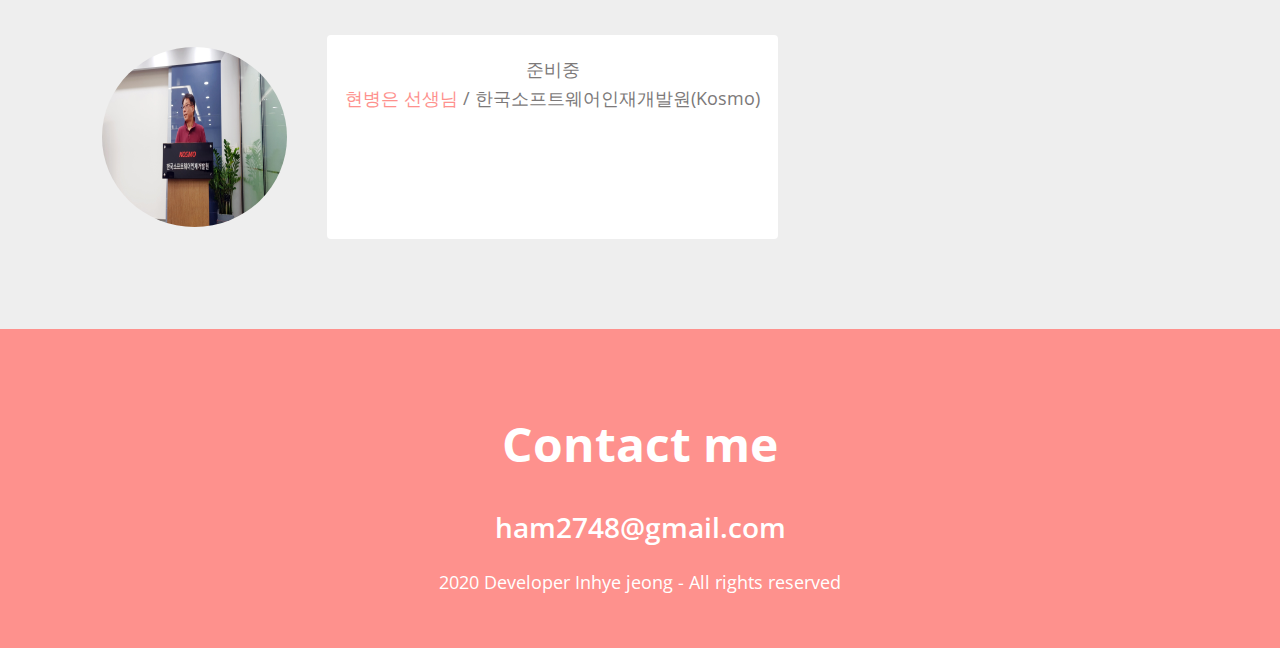
==== commit 32432062: "Update profile, project images" ====
--- a/index1.html
+++ b/index1.html
@@ -16,7 +16,7 @@
           type="text/css" 
           href="css/style.css" />
     <script defer src="/js/main.js"></script>
-    <title>Document</title>
+    <title>정인혜_포트폴리오</title>
 </head>
 <body>
     <!-- 6개의 section으로 구분을 함 -->
@@ -50,7 +50,7 @@
     <!-- HOME -->
     <section id="home">
         <div class="home__container">
-            <img src="images/IMG_6119.jpg"
+            <img src="images/수정후.jpg"
             width="20%"
             height="20%" 
             alt="Inhye's profile photos" 
@@ -111,7 +111,7 @@
                         한국소프트웨어인재개발원(Kosmo)에서 <오픈프레임워크 활용 디지털 융합 SW엔지니어> 과정을 수료.
                     </p>
                     <p class="school__period">
-                        2020.02.27 ~ 2020.09.02
+                        2020.02.27 ~ 2020.09.16
                     </p>
                 </div>
             </div>
@@ -214,13 +214,13 @@
 Work categories 안에 버튼을 클릭하면 버튼안에 있는 filter 값에 따라서
 그 data-type에 해당하는 것만 보여줌. -->
             <button class="category__btn selected" data-filter="*">
-                All <span class="category__count">3</span>
+                All <span class="category__count">5</span>
             </button>
             <button class="category__btn" data-filter="front-end">
-                Front-end <span class="category__count">2</span>
+                Front-end <span class="category__count">3</span>
             </button>
             <button class="category__btn" data-filter="back-end">
-                Back-end <span class="category__count">1</span>
+                Back-end <span class="category__count">2</span>
             </button>
             <button class="category__btn" data-filter="mobile">
                 Mobile <span class="category__count">0</span>
@@ -255,6 +255,51 @@
             <div class="project__description">
                 <h3>Momentum TO-DO List Clone</h3>
                 <span>Clone coding with HTML, CSS, Javascript and OpenAPI</span>
+            </div>
+        </a>
+        <a 
+            href="https://github.com/ineainea/KOSMO62_SPOMATCH" 
+            class="project"
+            target="blank"
+            data-type="front-end">
+            <!-- project의 이미지를 올릴부분 -->
+            <img src="images/projects/spomatch-removebg-preview.png" 
+                 alt="Momentum TO-DO List Clone"
+                 class="project__img">
+            <!-- project에 대한 설명 부분 -->
+            <div class="project__description">
+                <h3>SPOMATCH</h3>
+                <span>KOSMO62기 팀프로젝트로서 실시간 스포츠매칭을 하는 웹<br>Open API를 이용한 날씨 데이터 출력, 웹디자인 및 UI 구현</span>
+            </div>
+        </a>
+        <a 
+            href="https://github.com/ineainea/KOSMO62_SPOMATCH" 
+            class="project"
+            target="blank"
+            data-type="back-end">
+            <!-- project의 이미지를 올릴부분 -->
+            <img src="images/projects/back-end1-removebg-preview.png" 
+                 alt="Momentum TO-DO List Clone"
+                 class="project__img">
+            <!-- project에 대한 설명 부분 -->
+            <div class="project__description">
+                <h3>SPOMATCH</h3>
+                <span>KOSMO62기 팀프로젝트로서 실시간 스포츠매칭을 하는 웹<br>spring 게시판CRUD 구현</span>
+            </div>
+        </a>
+        <a 
+            href="https://github.com/ineainea/KOSMO62_SPOMATCH" 
+            class="project"
+            target="blank"
+            data-type="back-end">
+            <!-- project의 이미지를 올릴부분 -->
+            <img src="images/projects/back-end2-removebg-preview.png" 
+                 alt="Momentum TO-DO List Clone"
+                 class="project__img">
+            <!-- project에 대한 설명 부분 -->
+            <div class="project__description">
+                <h3>SPOMATCH</h3>
+                <span>KOSMO62기 팀프로젝트로서 실시간 스포츠매칭을 하는 웹<br>ajax 댓글CRUD 구현</span>
             </div>
         </a>
         </div>
@@ -289,7 +334,7 @@
     </section>
     <!-- Contact -->
     <section id="contact" class="section">
-        <h1 class="contact__title">Let's talk</h1>
+        <h1 class="contact__title">Contact me</h1>
         <h2 class="contact__email">ham2748@gmail.com</h2>
         <div class="contact__link">
             <a href="https://github.com/ineainea" target="_blank">
--- a/css/style.css
+++ b/css/style.css
@@ -150,8 +150,7 @@
 /* navbar__menu__item 위로 마우스가 올라갔을 때 */
 .navbar__menu__item:hover
 {
-    border: 1px solid white;
-    border-radius: var(--size-border-radius);
+    border-color: var(--color-white);
     background-color: var(--color-dark-pink);
     
 }
@@ -182,7 +181,7 @@
 .home__avartar
 {
     width: 200px;
-    height: 250px;
+    height: 275px;
     border-radius: 50%;
     border: 2px solid var(--color-white);
 }
